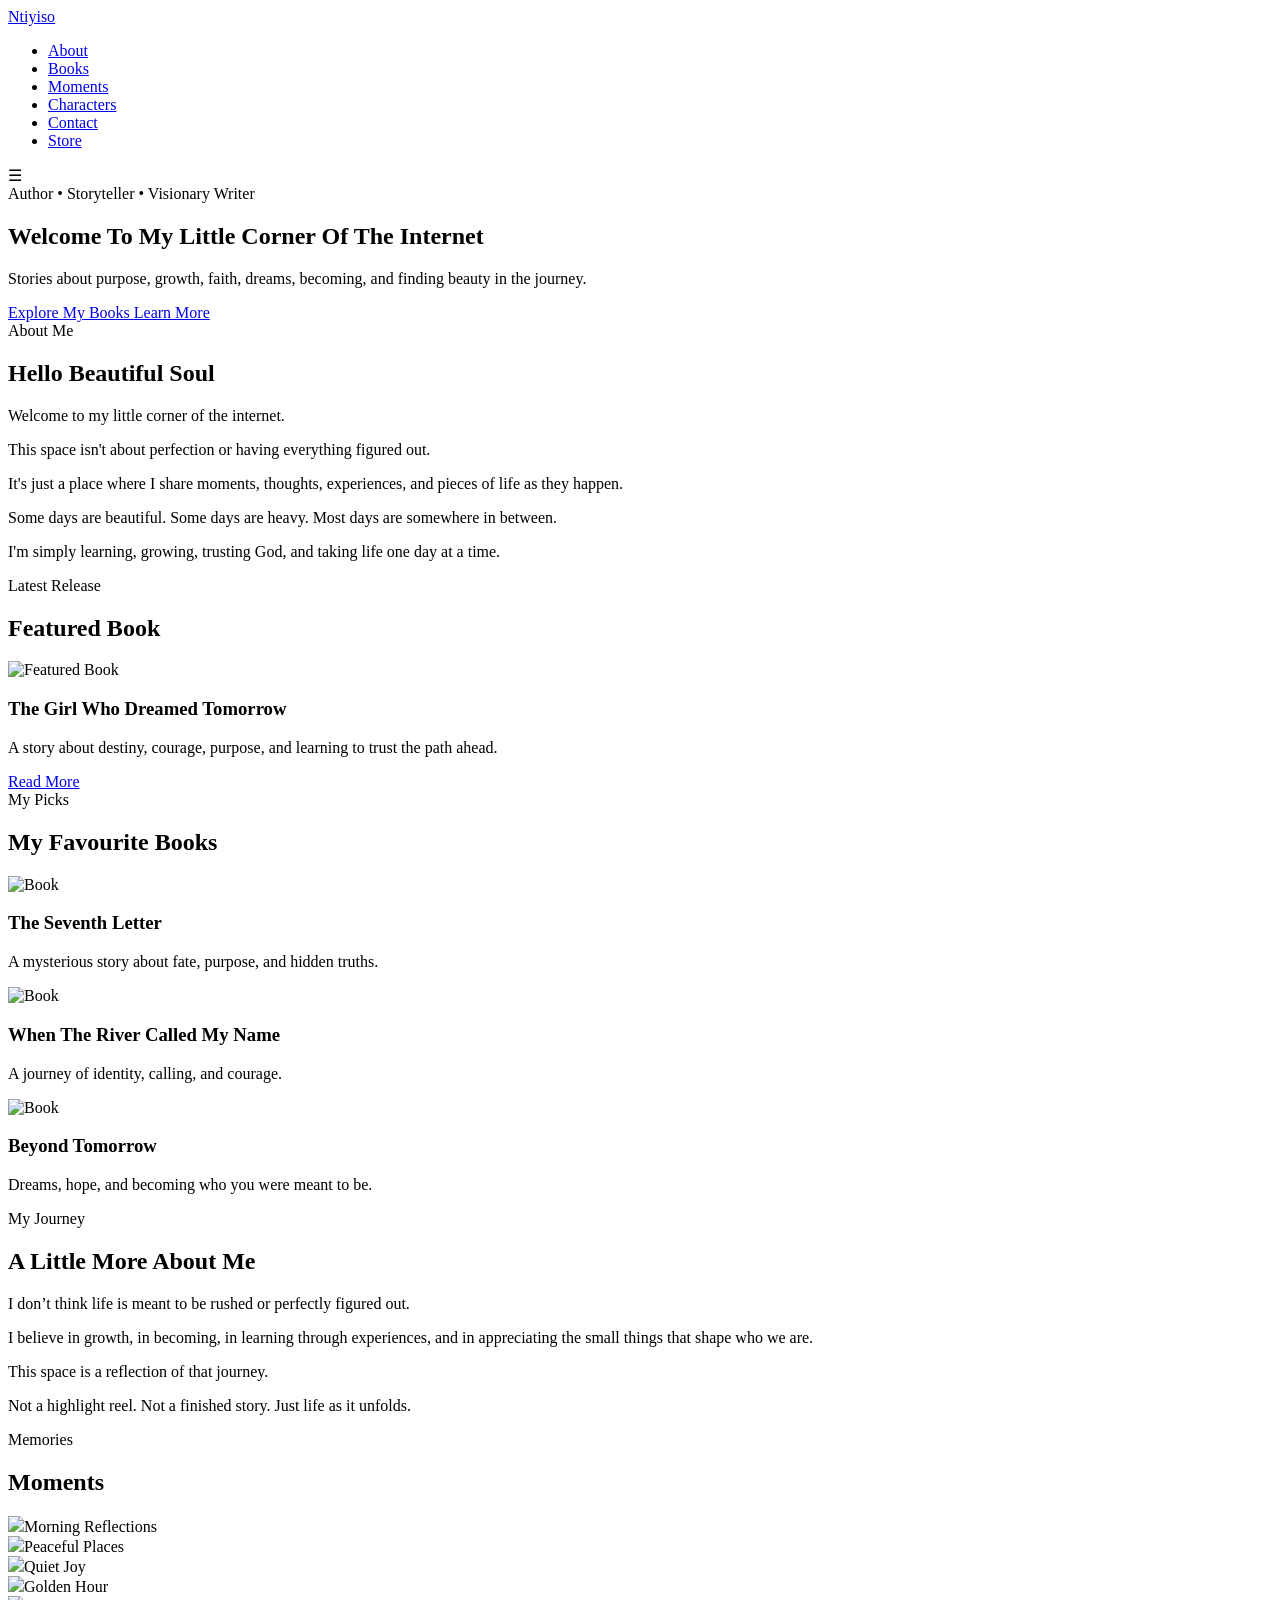
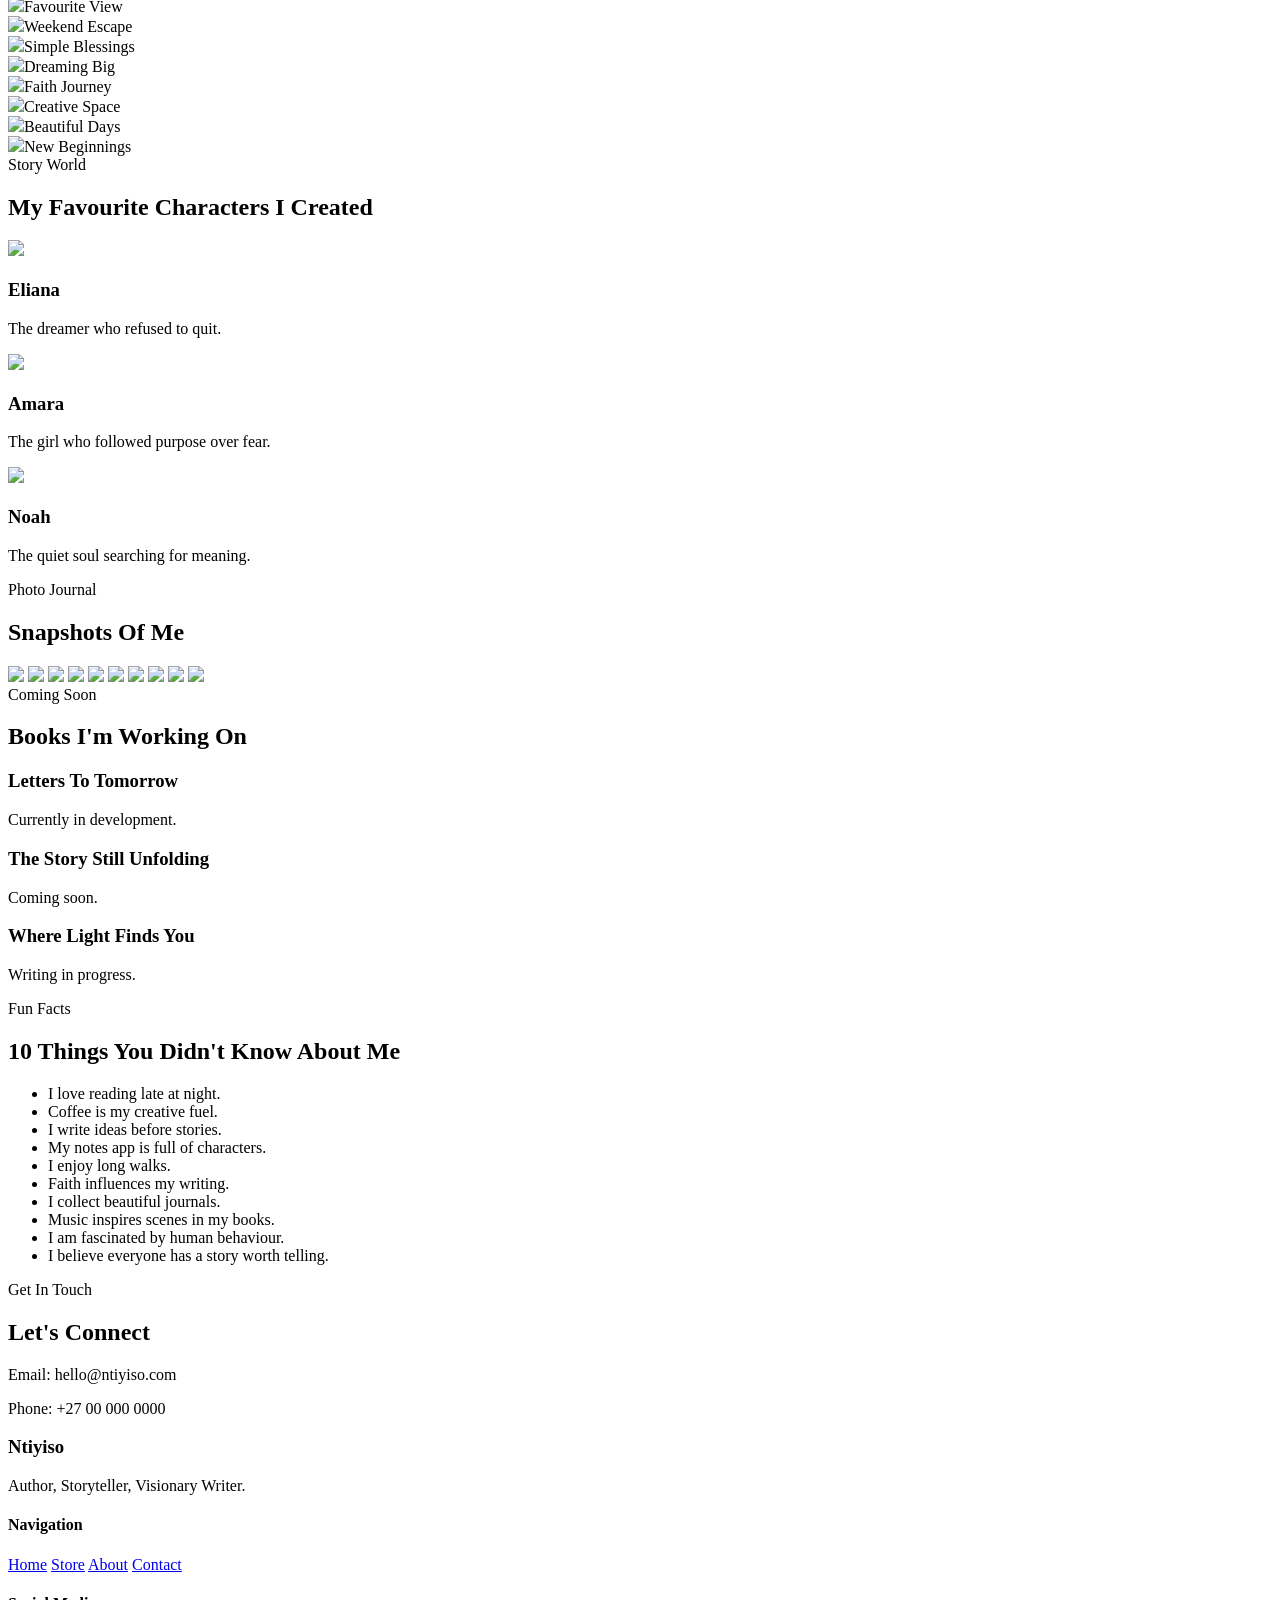
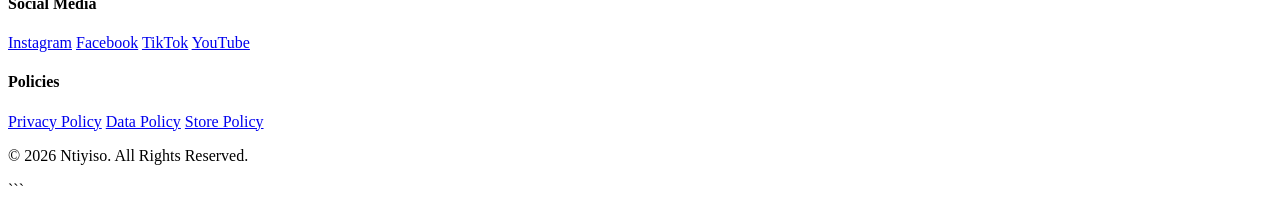
==== index.html @ 9b32e089 "Create index.html" ====
<!DOCTYPE html>
<html lang="en">

<head>

<meta charset="UTF-8">
<meta name="viewport" content="width=device-width, initial-scale=1.0">

<title>Ntiyiso | Author & Storyteller</title>

<meta name="description" content="Official website of Ntiyiso. Author, storyteller, visionary writer, dreamer, and lover of beautiful moments.">

<!-- GOOGLE FONTS -->

<link rel="preconnect" href="https://fonts.googleapis.com">
<link rel="preconnect" href="https://fonts.gstatic.com" crossorigin>

<link href="https://fonts.googleapis.com/css2?family=Cormorant+Garamond:wght@400;500;600;700&family=Quicksand:wght@400;500;600;700&display=swap" rel="stylesheet">

<!-- STYLESHEET -->

<link rel="stylesheet" href="css/style.css">

</head>

<body>

<!-- HEADER -->

<header class="header">

    <div class="container header-container">

        <a href="index.html" class="logo">
            Ntiyiso
        </a>

        <nav class="navbar">

            <ul>

                <li><a href="#about">About</a></li>
                <li><a href="#books">Books</a></li>
                <li><a href="#moments">Moments</a></li>
                <li><a href="#characters">Characters</a></li>
                <li><a href="#contact">Contact</a></li>
                <li><a href="store.html">Store</a></li>

            </ul>

        </nav>

        <div class="menu-toggle">
            ☰
        </div>

    </div>

</header>

<!-- HERO -->

<section class="hero">

    <div class="container hero-content">

        <span class="hero-subtitle">
            Author • Storyteller • Visionary Writer
        </span>

        <h1>
            Welcome To My Little Corner Of The Internet
        </h1>

        <p>
            Stories about purpose, growth, faith,
            dreams, becoming, and finding beauty in the journey.
        </p>

        <div class="hero-buttons">

            <a href="store.html" class="btn">
                Explore My Books
            </a>

            <a href="#about" class="btn btn-outline">
                Learn More
            </a>

        </div>

    </div>

</section>

<!-- ABOUT -->

<section class="about section" id="about">

    <div class="container">

        <div class="section-title">

            <span>About Me</span>

            <h2>Hello Beautiful Soul</h2>

        </div>

        <div class="about-content">

            <p>
                Welcome to my little corner of the internet.
            </p>

            <p>
                This space isn't about perfection or having everything figured out.
            </p>

            <p>
                It's just a place where I share moments, thoughts,
                experiences, and pieces of life as they happen.
            </p>

            <p>
                Some days are beautiful.
                Some days are heavy.
                Most days are somewhere in between.
            </p>

            <p>
                I'm simply learning, growing, trusting God,
                and taking life one day at a time.
            </p>

        </div>

    </div>

</section>

<!-- FEATURED BOOK -->

<section class="featured-book section">

    <div class="container">

        <div class="section-title">

            <span>Latest Release</span>

            <h2>Featured Book</h2>

        </div>

        <div class="featured-book-container">

            <div class="featured-book-image">

                <img src="images/book-featured.jpg" alt="Featured Book">

            </div>

            <div class="featured-book-content">

                <h3>The Girl Who Dreamed Tomorrow</h3>

                <p>
                    A story about destiny, courage,
                    purpose, and learning to trust the path ahead.
                </p>

                <a href="store.html" class="btn">
                    Read More
                </a>

            </div>

        </div>

    </div>

</section>

<!-- MY FAVOURITE BOOKS -->

<section class="books section" id="books">

    <div class="container">

        <div class="section-title">

            <span>My Picks</span>

            <h2>My Favourite Books</h2>

        </div>

        <div class="three-grid">

            <article class="card">

                <img src="images/book-1.jpg" alt="Book">

                <h3>The Seventh Letter</h3>

                <p>
                    A mysterious story about fate,
                    purpose, and hidden truths.
                </p>

            </article>

            <article class="card">

                <img src="images/book-2.jpg" alt="Book">

                <h3>When The River Called My Name</h3>

                <p>
                    A journey of identity,
                    calling, and courage.
                </p>

            </article>

            <article class="card">

                <img src="images/book-3.jpg" alt="Book">

                <h3>Beyond Tomorrow</h3>

                <p>
                    Dreams, hope, and becoming
                    who you were meant to be.
                </p>

            </article>

        </div>

    </div>

</section>

<!-- A LITTLE MORE ABOUT ME -->

<section class="more-about section">

    <div class="container">

        <div class="section-title">

            <span>My Journey</span>

            <h2>A Little More About Me</h2>

        </div>

        <div class="about-content">

            <p>
                I don’t think life is meant to be rushed
                or perfectly figured out.
            </p>

            <p>
                I believe in growth, in becoming,
                in learning through experiences,
                and in appreciating the small things
                that shape who we are.
            </p>

            <p>
                This space is a reflection of that journey.
            </p>

            <p>
                Not a highlight reel.
                Not a finished story.
                Just life as it unfolds.
            </p>

        </div>

    </div>

</section>

<!-- MOMENTS -->

<section class="moments section" id="moments">

    <div class="container">

        <div class="section-title">

            <span>Memories</span>

            <h2>Moments</h2>

        </div>

        <div class="moments-grid">

            <div class="moment"><img src="images/moment-1.jpg"><span>Morning Reflections</span></div>
            <div class="moment"><img src="images/moment-2.jpg"><span>Peaceful Places</span></div>
            <div class="moment"><img src="images/moment-3.jpg"><span>Quiet Joy</span></div>
            <div class="moment"><img src="images/moment-4.jpg"><span>Golden Hour</span></div>
            <div class="moment"><img src="images/moment-5.jpg"><span>Favourite View</span></div>
            <div class="moment"><img src="images/moment-6.jpg"><span>Weekend Escape</span></div>
            <div class="moment"><img src="images/moment-7.jpg"><span>Simple Blessings</span></div>
            <div class="moment"><img src="images/moment-8.jpg"><span>Dreaming Big</span></div>
            <div class="moment"><img src="images/moment-9.jpg"><span>Faith Journey</span></div>
            <div class="moment"><img src="images/moment-10.jpg"><span>Creative Space</span></div>
            <div class="moment"><img src="images/moment-11.jpg"><span>Beautiful Days</span></div>
            <div class="moment"><img src="images/moment-12.jpg"><span>New Beginnings</span></div>

        </div>

    </div>

</section>

<!-- CHARACTERS -->

<section class="characters section" id="characters">

    <div class="container">

        <div class="section-title">

            <span>Story World</span>

            <h2>My Favourite Characters I Created</h2>

        </div>

        <div class="three-grid">

            <div class="card">
                <img src="images/character-1.jpg">
                <h3>Eliana</h3>
                <p>The dreamer who refused to quit.</p>
            </div>

            <div class="card">
                <img src="images/character-2.jpg">
                <h3>Amara</h3>
                <p>The girl who followed purpose over fear.</p>
            </div>

            <div class="card">
                <img src="images/character-3.jpg">
                <h3>Noah</h3>
                <p>The quiet soul searching for meaning.</p>
            </div>

        </div>

    </div>

</section>

<!-- PHOTO SLIDESHOW -->

<section class="gallery section">

    <div class="container">

        <div class="section-title">

            <span>Photo Journal</span>

            <h2>Snapshots Of Me</h2>

        </div>

        <div class="slideshow">

            <img src="images/me-1.jpg" class="slide active">
            <img src="images/me-2.jpg" class="slide">
            <img src="images/me-3.jpg" class="slide">
            <img src="images/me-4.jpg" class="slide">
            <img src="images/me-5.jpg" class="slide">
            <img src="images/me-6.jpg" class="slide">
            <img src="images/me-7.jpg" class="slide">
            <img src="images/me-8.jpg" class="slide">
            <img src="images/me-9.jpg" class="slide">
            <img src="images/me-10.jpg" class="slide">

        </div>

    </div>

</section>

<!-- CURRENT WORKS -->

<section class="upcoming-books section">

    <div class="container">

        <div class="section-title">

            <span>Coming Soon</span>

            <h2>Books I'm Working On</h2>

        </div>

        <div class="three-grid">

            <div class="card">
                <h3>Letters To Tomorrow</h3>
                <p>Currently in development.</p>
            </div>

            <div class="card">
                <h3>The Story Still Unfolding</h3>
                <p>Coming soon.</p>
            </div>

            <div class="card">
                <h3>Where Light Finds You</h3>
                <p>Writing in progress.</p>
            </div>

        </div>

    </div>

</section>

<!-- TEN THINGS -->

<section class="facts section">

    <div class="container">

        <div class="section-title">

            <span>Fun Facts</span>

            <h2>10 Things You Didn't Know About Me</h2>

        </div>

        <ul class="facts-list">

            <li>I love reading late at night.</li>
            <li>Coffee is my creative fuel.</li>
            <li>I write ideas before stories.</li>
            <li>My notes app is full of characters.</li>
            <li>I enjoy long walks.</li>
            <li>Faith influences my writing.</li>
            <li>I collect beautiful journals.</li>
            <li>Music inspires scenes in my books.</li>
            <li>I am fascinated by human behaviour.</li>
            <li>I believe everyone has a story worth telling.</li>

        </ul>

    </div>

</section>

<!-- CONTACT -->

<section class="contact section" id="contact">

    <div class="container">

        <div class="section-title">

            <span>Get In Touch</span>

            <h2>Let's Connect</h2>

        </div>

        <div class="contact-info">

            <p>Email: hello@ntiyiso.com</p>
            <p>Phone: +27 00 000 0000</p>

        </div>

    </div>

</section>

<!-- FOOTER -->

<footer class="footer">

    <div class="container footer-container">

        <div class="footer-logo">

            <h3>Ntiyiso</h3>

            <p>
                Author, Storyteller,
                Visionary Writer.
            </p>

        </div>

        <div class="footer-nav">

            <h4>Navigation</h4>

            <a href="index.html">Home</a>
            <a href="store.html">Store</a>
            <a href="#about">About</a>
            <a href="#contact">Contact</a>

        </div>

        <div class="footer-social">

            <h4>Social Media</h4>

            <a href="#">Instagram</a>
            <a href="#">Facebook</a>
            <a href="#">TikTok</a>
            <a href="#">YouTube</a>

        </div>

        <div class="footer-policies">

            <h4>Policies</h4>

            <a href="#">Privacy Policy</a>
            <a href="#">Data Policy</a>
            <a href="#">Store Policy</a>

        </div>

    </div>

    <div class="copyright">

        <p>
            © 2026 Ntiyiso. All Rights Reserved.
        </p>

    </div>

</footer>

<!-- JAVASCRIPT -->

<script src="js/script.js"></script>

</body>
</html>
```
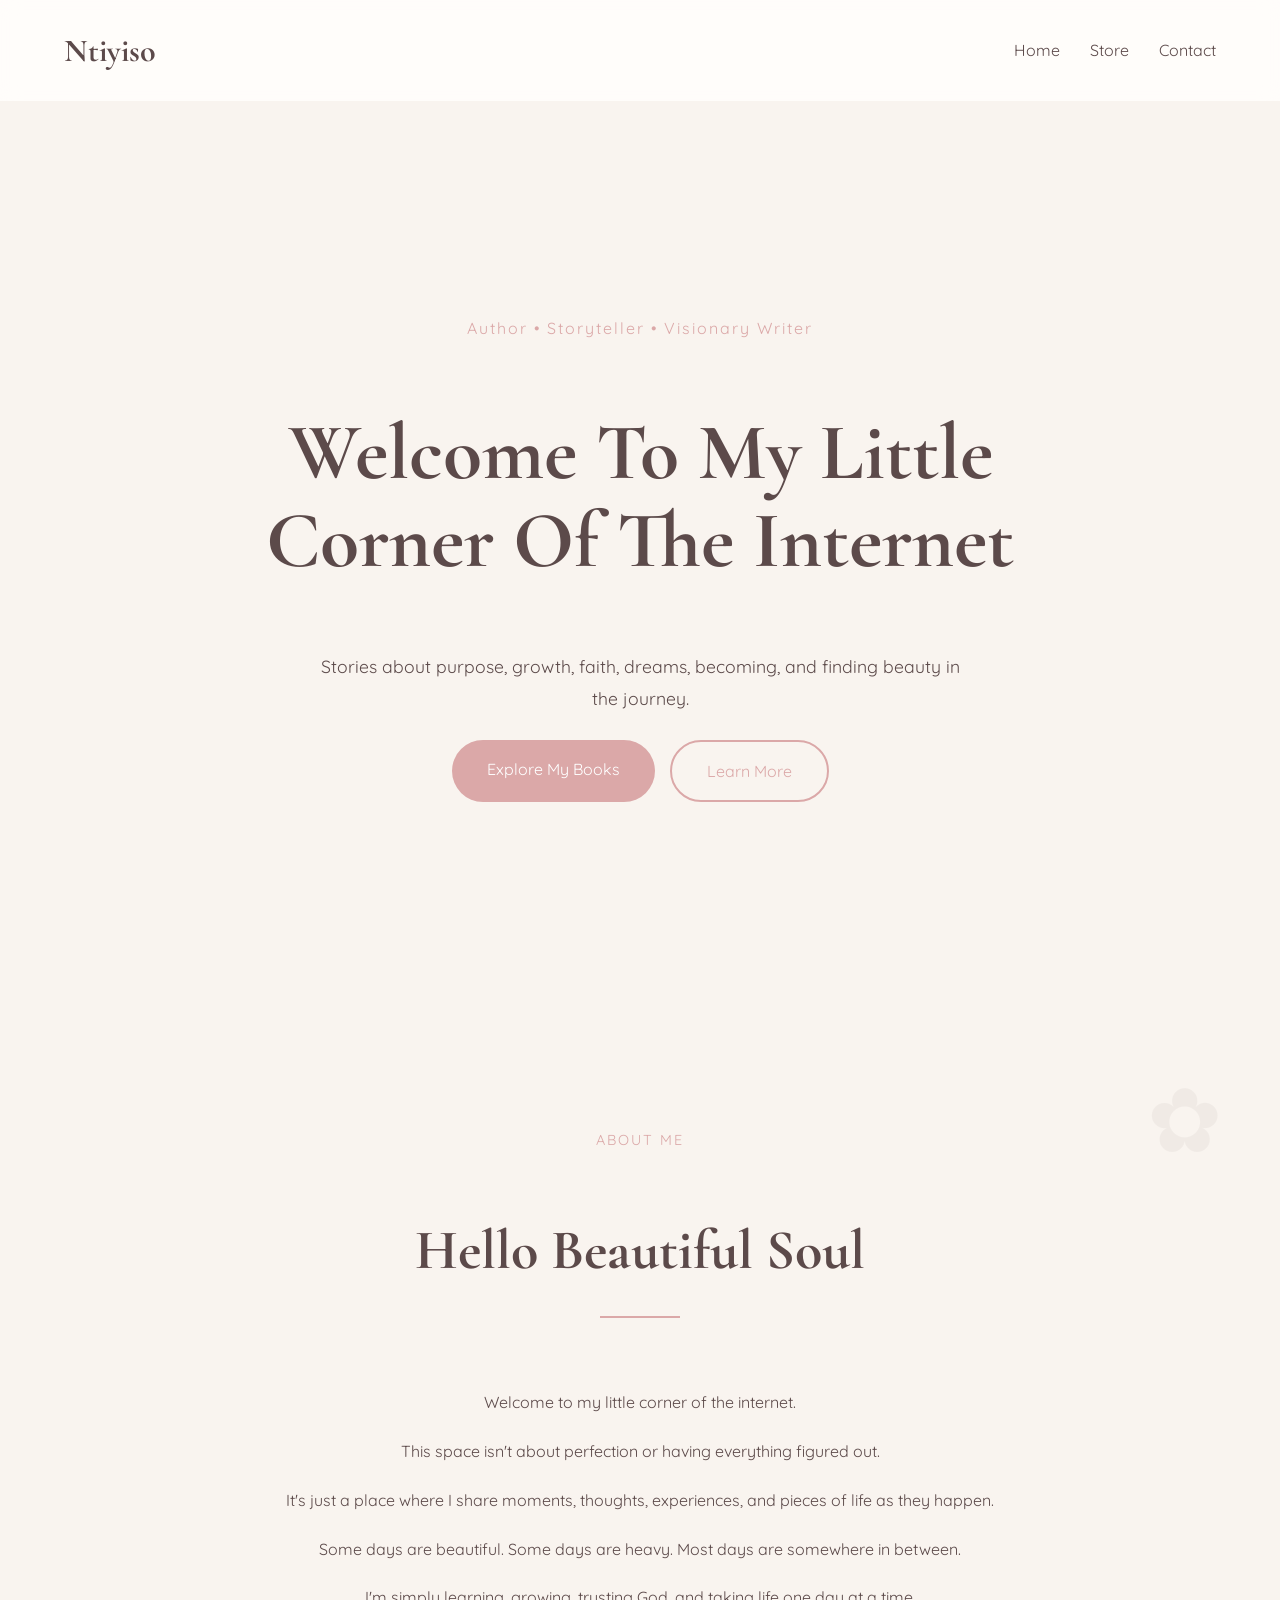
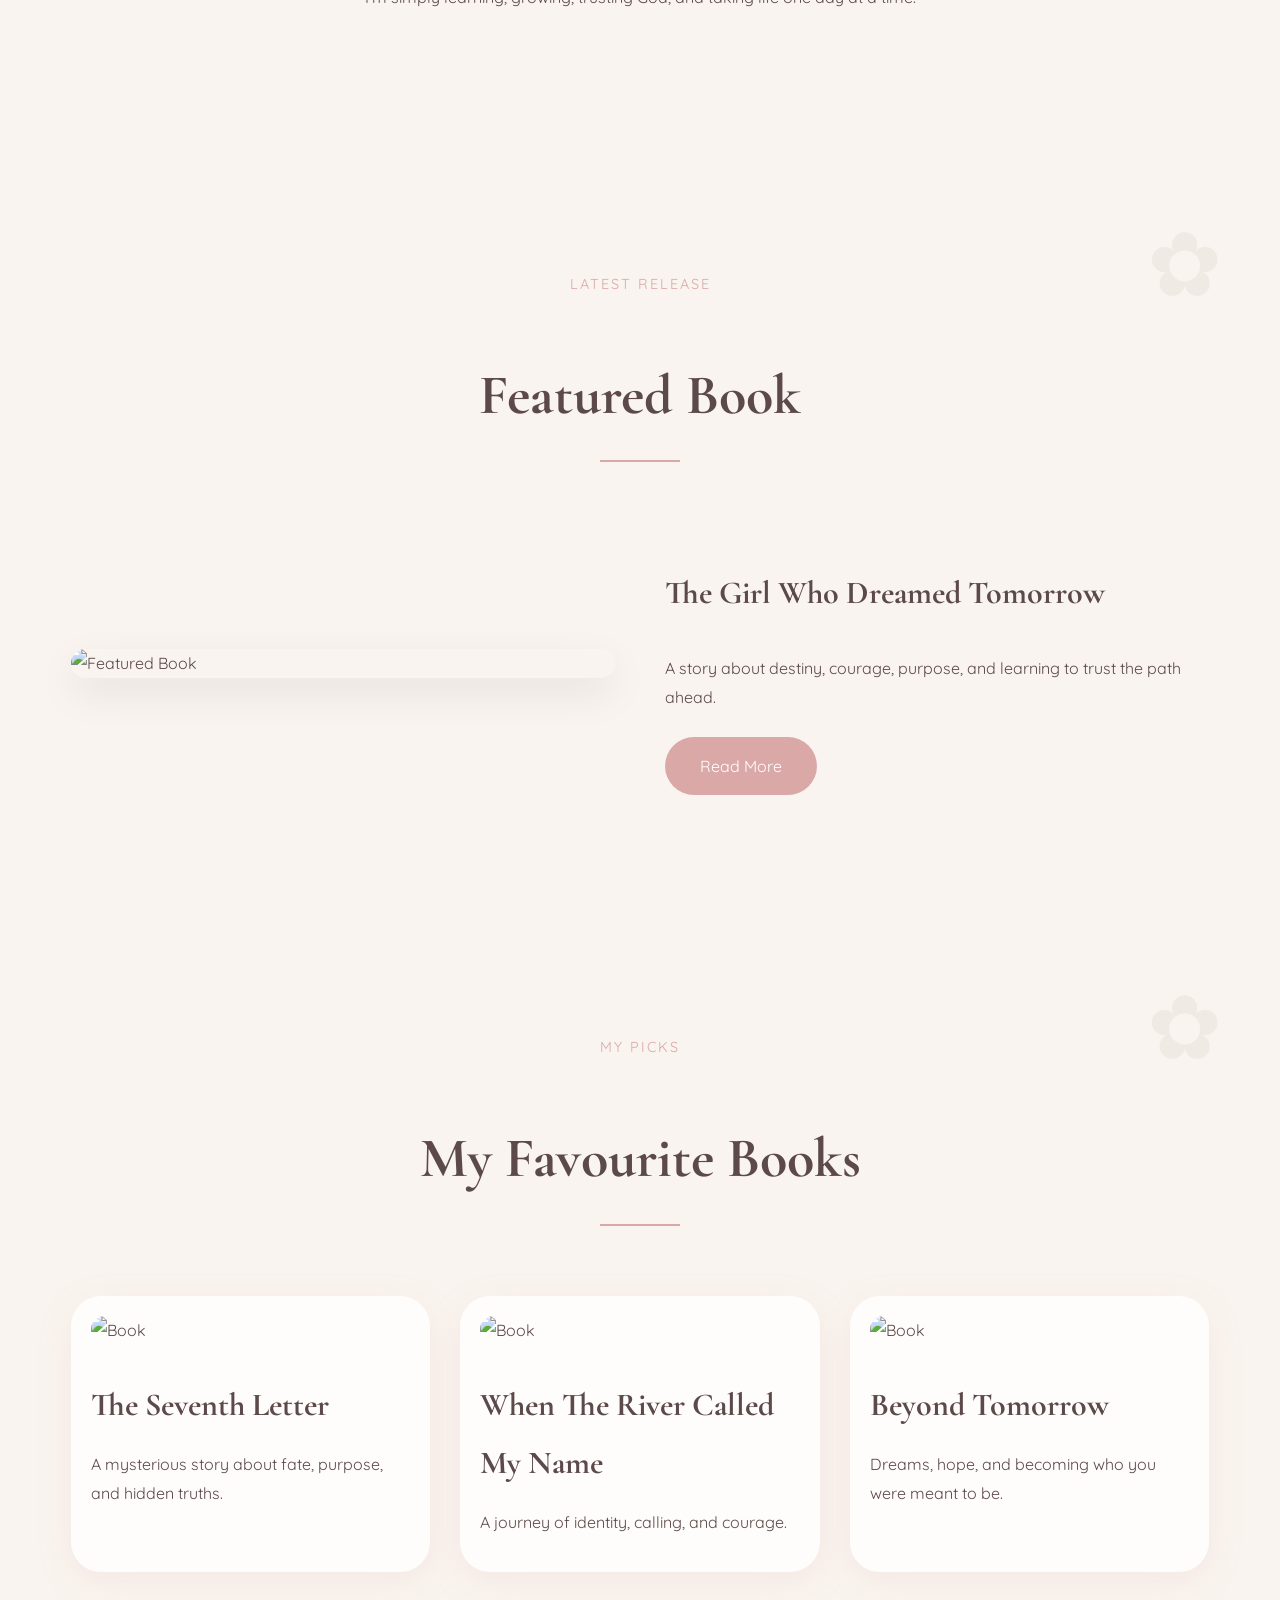
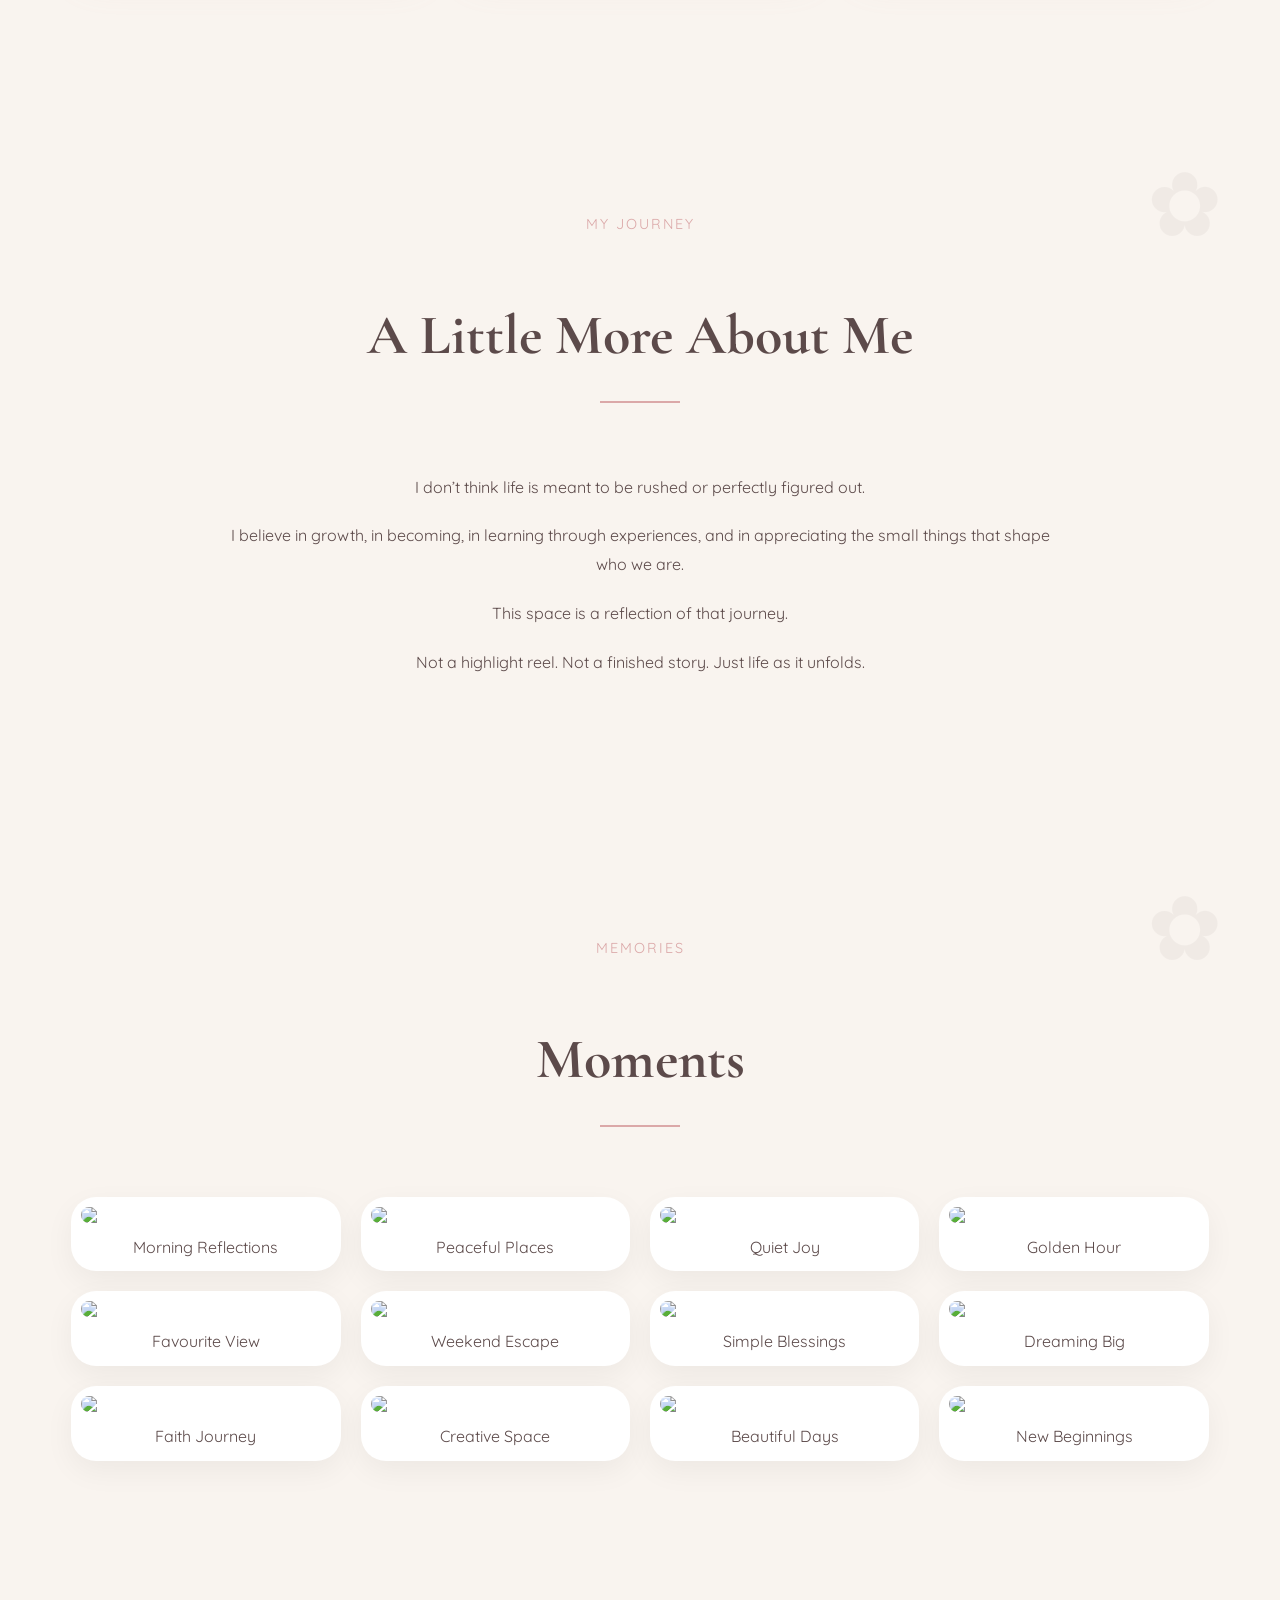
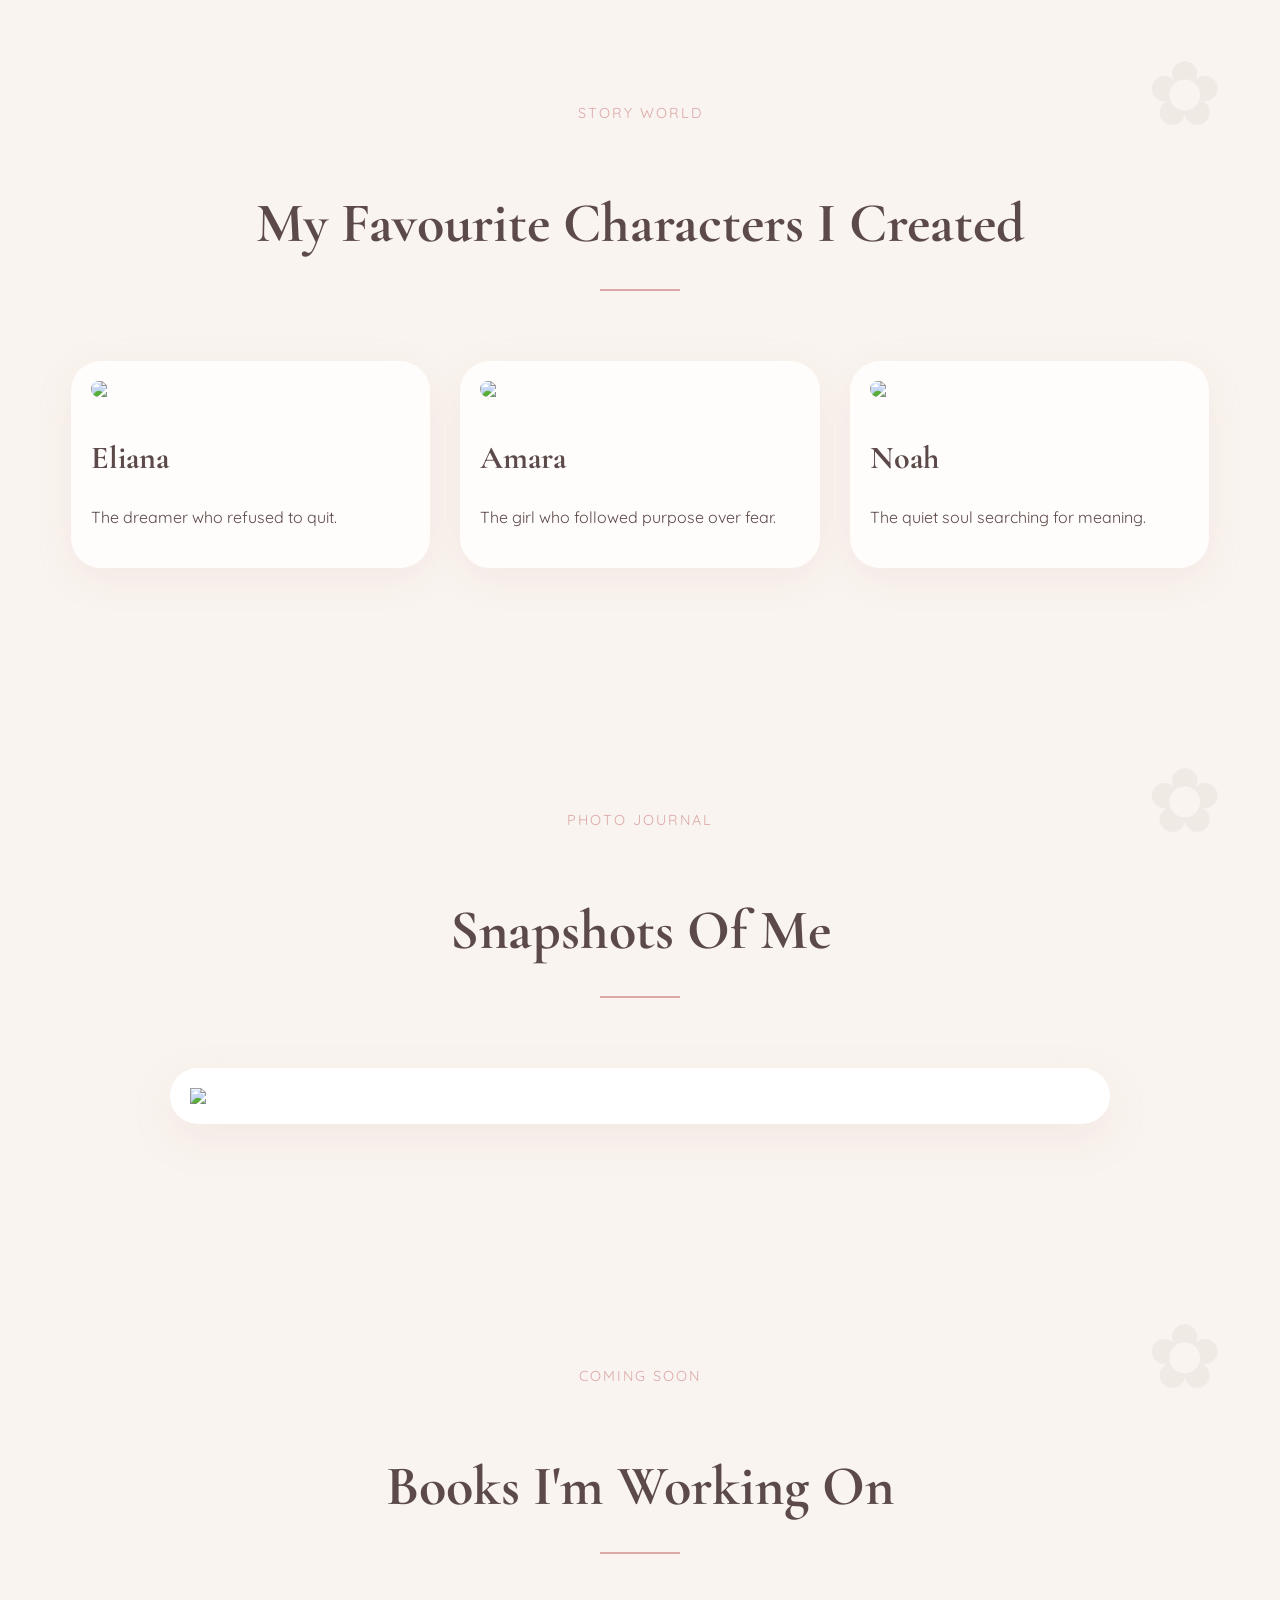
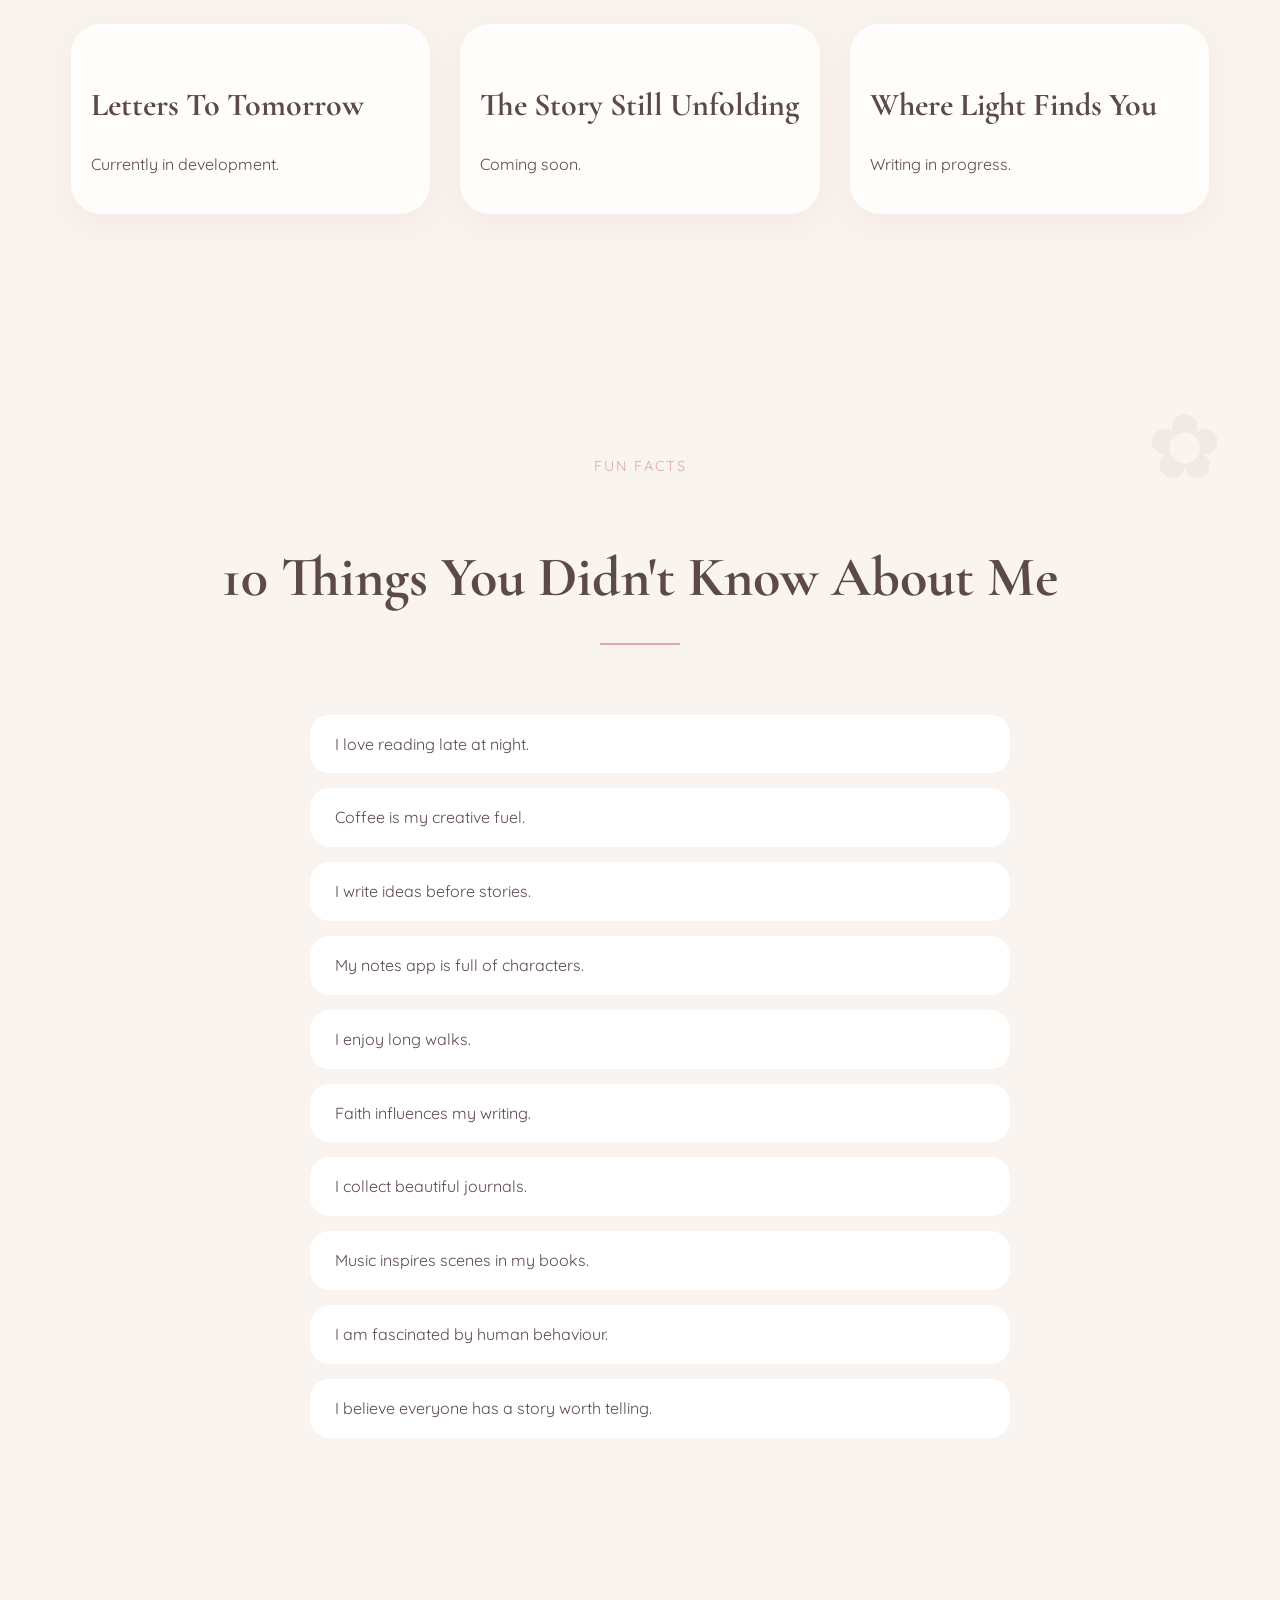
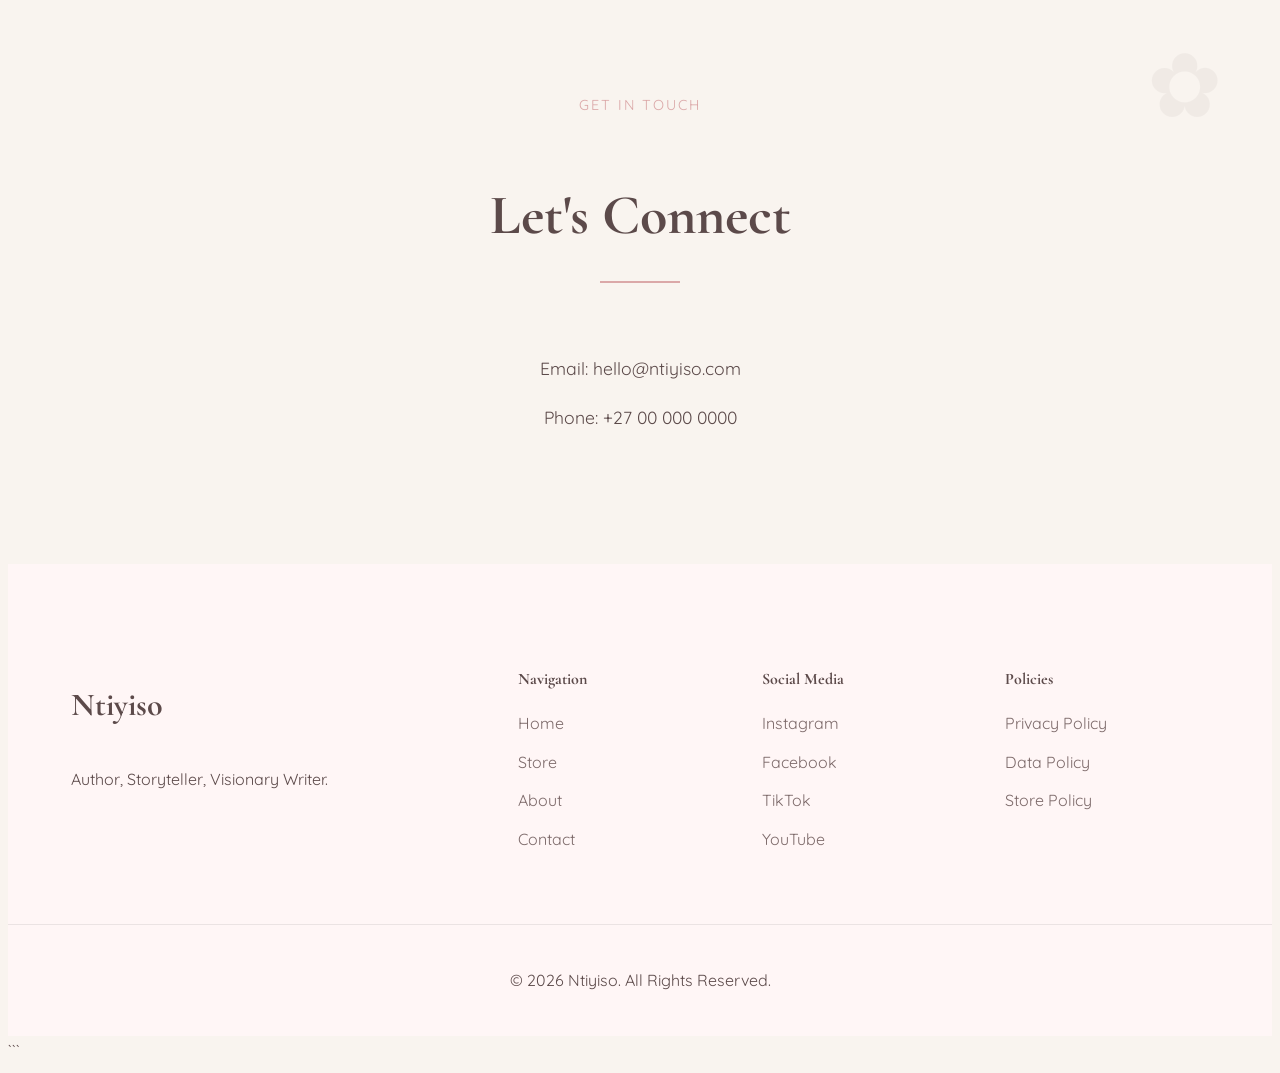
==== commit d63a7ae4: "Update index.html" ====
--- a/index.html
+++ b/index.html
@@ -39,12 +39,9 @@
 
             <ul>
 
-                <li><a href="#about">About</a></li>
-                <li><a href="#books">Books</a></li>
-                <li><a href="#moments">Moments</a></li>
-                <li><a href="#characters">Characters</a></li>
+                <li><a href="index.html">Home</a></li>
+                <li><a href="store.html">Store</a></li>
                 <li><a href="#contact">Contact</a></li>
-                <li><a href="store.html">Store</a></li>
 
             </ul>
 
--- a/css/style.css
+++ b/css/style.css
@@ -0,0 +1,1037 @@
+```css
+/* =========================================
+   NTIYISO AUTHOR WEBSITE
+========================================= */
+
+/* GOOGLE FONTS
+
+Cormorant Garamond
+Quicksand
+
+========================================= */
+
+
+/* RESET */
+
+*{
+    margin:0;
+    padding:0;
+    box-sizing:border-box;
+}
+
+html{
+    scroll-behavior:smooth;
+}
+
+body{
+
+    font-family:'Quicksand',sans-serif;
+
+    background:#f9f4ef;
+
+    color:#5c4a4a;
+
+    line-height:1.8;
+
+    overflow-x:hidden;
+
+}
+
+img{
+
+    width:100%;
+
+    display:block;
+
+}
+
+a{
+
+    text-decoration:none;
+
+    color:inherit;
+
+}
+
+ul{
+
+    list-style:none;
+
+}
+
+.container{
+
+    width:90%;
+
+    max-width:1200px;
+
+    margin:auto;
+
+}
+
+.section{
+
+    padding:120px 0;
+
+}
+
+
+/* =========================================
+   COLORS
+========================================= */
+
+:root{
+
+    --cream:#f9f4ef;
+
+    --warm-white:#fffdfb;
+
+    --soft-blush:#f2d8d8;
+
+    --rose:#e8c2c2;
+
+    --dusty-pink:#dba8a8;
+
+    --beige:#eadfce;
+
+    --latte:#d8c1b1;
+
+    --text:#5c4a4a;
+
+    --text-light:#7d6a6a;
+
+}
+
+
+/* =========================================
+   TYPOGRAPHY
+========================================= */
+
+h1,
+h2,
+h3,
+h4{
+
+    font-family:'Cormorant Garamond',serif;
+
+    color:var(--text);
+
+}
+
+h1{
+
+    font-size:5rem;
+
+    line-height:1.1;
+
+}
+
+h2{
+
+    font-size:3.5rem;
+
+}
+
+h3{
+
+    font-size:2rem;
+
+}
+
+.section-title{
+
+    text-align:center;
+
+    margin-bottom:70px;
+
+}
+
+.section-title span{
+
+    display:block;
+
+    color:var(--dusty-pink);
+
+    margin-bottom:10px;
+
+    letter-spacing:2px;
+
+    text-transform:uppercase;
+
+    font-size:.9rem;
+
+}
+
+.section-title h2{
+
+    position:relative;
+
+}
+
+.section-title h2::after{
+
+    content:"";
+
+    display:block;
+
+    width:80px;
+
+    height:2px;
+
+    background:var(--dusty-pink);
+
+    margin:15px auto 0;
+
+}
+
+
+/* =========================================
+   BUTTONS
+========================================= */
+
+.btn{
+
+    display:inline-block;
+
+    padding:15px 35px;
+
+    border-radius:50px;
+
+    background:var(--dusty-pink);
+
+    color:#fff;
+
+    transition:.3s;
+
+}
+
+.btn:hover{
+
+    transform:translateY(-4px);
+
+}
+
+.btn-outline{
+
+    background:transparent;
+
+    border:2px solid var(--dusty-pink);
+
+    color:var(--dusty-pink);
+
+}
+
+
+/* =========================================
+   HEADER
+========================================= */
+
+.header{
+
+    position:fixed;
+
+    top:0;
+
+    left:0;
+
+    width:100%;
+
+    z-index:1000;
+
+    background:rgba(255,253,251,.92);
+
+    backdrop-filter:blur(10px);
+
+}
+
+.header-container{
+
+    display:flex;
+
+    justify-content:space-between;
+
+    align-items:center;
+
+    padding:20px 0;
+
+}
+
+.logo{
+
+    font-size:2rem;
+
+    font-family:'Cormorant Garamond',serif;
+
+    font-weight:700;
+
+}
+
+.navbar ul{
+
+    display:flex;
+
+    gap:30px;
+
+}
+
+.navbar a{
+
+    transition:.3s;
+
+}
+
+.navbar a:hover{
+
+    color:var(--dusty-pink);
+
+}
+
+.menu-toggle{
+
+    display:none;
+
+    font-size:2rem;
+
+    cursor:pointer;
+
+}
+
+
+/* =========================================
+   HERO
+========================================= */
+
+.hero{
+
+    min-height:100vh;
+
+    display:flex;
+
+    align-items:center;
+
+    text-align:center;
+
+    padding-top:100px;
+
+    background:
+    linear-gradient(
+    rgba(249,244,239,.8),
+    rgba(249,244,239,.8)),
+    url('../images/hero.jpg');
+
+    background-size:cover;
+
+    background-position:center;
+
+}
+
+.hero-content{
+
+    max-width:800px;
+
+}
+
+.hero-subtitle{
+
+    display:block;
+
+    color:var(--dusty-pink);
+
+    letter-spacing:2px;
+
+    margin-bottom:20px;
+
+}
+
+.hero p{
+
+    max-width:650px;
+
+    margin:25px auto;
+
+    font-size:1.1rem;
+
+}
+
+.hero-buttons{
+
+    display:flex;
+
+    justify-content:center;
+
+    gap:15px;
+
+    flex-wrap:wrap;
+
+}
+
+
+/* =========================================
+   ABOUT
+========================================= */
+
+.about-content{
+
+    max-width:850px;
+
+    margin:auto;
+
+    text-align:center;
+
+}
+
+.about-content p{
+
+    margin-bottom:20px;
+
+}
+
+
+/* =========================================
+   FEATURED BOOK
+========================================= */
+
+.featured-book-container{
+
+    display:grid;
+
+    grid-template-columns:1fr 1fr;
+
+    gap:50px;
+
+    align-items:center;
+
+}
+
+.featured-book-image img{
+
+    border-radius:30px;
+
+    box-shadow:0 15px 40px rgba(0,0,0,.08);
+
+}
+
+.featured-book-content p{
+
+    margin:25px 0;
+
+}
+
+
+/* =========================================
+   CARDS
+========================================= */
+
+.three-grid{
+
+    display:grid;
+
+    grid-template-columns:repeat(3,1fr);
+
+    gap:30px;
+
+}
+
+.card{
+
+    background:var(--warm-white);
+
+    border-radius:30px;
+
+    overflow:hidden;
+
+    padding:20px;
+
+    box-shadow:0 10px 35px rgba(219,168,168,.15);
+
+    transition:.3s;
+
+}
+
+.card{
+
+    background:var(--warm-white);
+
+    border-radius:30px;
+
+    overflow:hidden;
+
+    padding:20px;
+
+    box-shadow:0 10px 35px rgba(219,168,168,.15);
+
+    transition:
+    box-shadow .3s ease,
+    transform .3s ease;
+
+}
+
+.card:hover{
+
+    box-shadow:
+    0 20px 45px rgba(219,168,168,.25);
+
+}
+
+.card img{
+
+    border-radius:20px;
+
+    margin-bottom:20px;
+
+}
+
+.card h3{
+
+    margin-bottom:10px;
+
+}
+
+
+/* =========================================
+   MOMENTS
+========================================= */
+
+.moments-grid{
+
+    display:grid;
+
+    grid-template-columns:repeat(4,1fr);
+
+    gap:20px;
+
+}
+
+.moment{
+
+    background:white;
+
+    padding:10px;
+
+    border-radius:25px;
+
+    box-shadow:0 10px 30px rgba(0,0,0,.05);
+
+}
+
+.moment img{
+
+    border-radius:18px;
+
+    margin-bottom:10px;
+
+}
+
+.moment span{
+
+    display:block;
+
+    text-align:center;
+
+}
+
+
+/* =========================================
+   SLIDESHOW
+========================================= */
+
+.slideshow{
+
+    position:relative;
+
+    max-width:900px;
+
+    margin:auto;
+
+    overflow:hidden;
+
+    border-radius:40px;
+
+    background:white;
+
+    padding:20px;
+
+    box-shadow:0 15px 40px rgba(219,168,168,.15);
+
+}
+
+.slide{
+
+    display:none;
+
+}
+
+.slide.active{
+
+    display:block;
+
+}
+
+
+/* =========================================
+   FACTS
+========================================= */
+
+.facts-list{
+
+    max-width:700px;
+
+    margin:auto;
+
+}
+
+.facts-list li{
+
+    background:white;
+
+    margin-bottom:15px;
+
+    padding:15px 25px;
+
+    border-radius:20px;
+
+}
+
+
+/* =========================================
+   CONTACT
+========================================= */
+
+.contact-info{
+
+    text-align:center;
+
+    font-size:1.1rem;
+
+}
+
+.contact-info p{
+
+    margin-bottom:10px;
+
+}
+
+
+/* =========================================
+   FOOTER
+========================================= */
+
+.footer{
+
+    background:#fff6f6;
+
+    padding-top:80px;
+
+}
+
+.footer-container{
+
+    display:grid;
+
+    grid-template-columns:2fr 1fr 1fr 1fr;
+
+    gap:40px;
+
+}
+
+.footer h4{
+
+    margin-bottom:15px;
+
+}
+
+.footer a{
+
+    display:block;
+
+    margin-bottom:10px;
+
+    color:var(--text-light);
+
+}
+
+.footer a:hover{
+
+    color:var(--dusty-pink);
+
+}
+
+.copyright{
+
+    text-align:center;
+
+    padding:25px;
+
+    margin-top:60px;
+
+    border-top:1px solid rgba(0,0,0,.08);
+
+}
+
+
+/* =========================================
+   DECORATIVE FLOWERS
+========================================= */
+
+.section{
+
+    position:relative;
+
+}
+
+.section::before{
+
+    content:"✿";
+
+    position:absolute;
+
+    top:30px;
+
+    right:50px;
+
+    font-size:90px;
+
+    opacity:.05;
+
+}
+
+
+/* =========================================
+   RESPONSIVE
+========================================= */
+
+@media(max-width:992px){
+
+    h1{
+        font-size:3.8rem;
+    }
+
+    h2{
+        font-size:2.8rem;
+    }
+
+    .three-grid{
+        grid-template-columns:1fr;
+    }
+
+    .featured-book-container{
+        grid-template-columns:1fr;
+    }
+
+    .moments-grid{
+        grid-template-columns:repeat(2,1fr);
+    }
+
+    .footer-container{
+        grid-template-columns:1fr 1fr;
+    }
+
+}
+
+@media(max-width:768px){
+
+    .navbar{
+        display:none;
+    }
+
+    .menu-toggle{
+        display:block;
+    }
+
+    h1{
+        font-size:3rem;
+    }
+
+    h2{
+        font-size:2.2rem;
+    }
+
+    .moments-grid{
+        grid-template-columns:1fr;
+    }
+
+    .footer-container{
+        grid-template-columns:1fr;
+        text-align:center;
+    }
+
+    .hero-buttons{
+        flex-direction:column;
+        align-items:center;
+    }
+
+}
+
+@media(max-width:480px){
+
+    .section{
+        padding:80px 0;
+    }
+
+    h1{
+        font-size:2.5rem;
+    }
+
+}
+
+/* REVEAL ANIMATIONS */
+
+.section,
+.card,
+.moment,
+.featured-book-container,
+.facts-list li{
+
+    opacity:0;
+
+    transform:translateY(50px);
+
+    transition:.8s ease;
+
+}
+
+.show{
+
+    opacity:1 !important;
+
+    transform:translateY(0) !important;
+
+}
+
+
+/* ACTIVE NAV */
+
+.active-link{
+
+    color:var(--dusty-pink) !important;
+
+    font-weight:700;
+
+}
+
+
+/* =========================================
+   MOBILE MENU
+========================================= */
+
+@media(max-width:768px){
+
+    .navbar{
+
+        display:none;
+
+        position:absolute;
+
+        top:100%;
+
+        left:0;
+
+        width:100%;
+
+        background:#fffdfb;
+
+        padding:30px;
+
+        box-shadow:
+        0 15px 40px rgba(0,0,0,.08);
+
+    }
+
+    .navbar.active{
+
+        display:block;
+
+    }
+
+    .navbar ul{
+
+        flex-direction:column;
+
+        gap:20px;
+
+        text-align:center;
+
+    }
+
+    .menu-toggle{
+
+        display:block;
+
+    }
+
+}
+
+
+/* FLOATING FLOWERS */
+
+.flower{
+
+    position:fixed;
+
+    bottom:-50px;
+
+    pointer-events:none;
+
+    z-index:1;
+
+    opacity:.15;
+
+    animation:floatFlower linear forwards;
+
+}
+
+@keyframes floatFlower{
+
+    from{
+
+        transform:
+        translateY(0)
+        rotate(0deg);
+
+    }
+
+    to{
+
+        transform:
+        translateY(-120vh)
+        rotate(360deg);
+
+    }
+
+}
+
+
+/* PAGE LOAD */
+
+body{
+
+    font-family:'Quicksand',sans-serif;
+
+    background:#f9f4ef;
+
+    color:#5c4a4a;
+
+    line-height:1.8;
+
+    overflow-x:hidden;
+
+}
+
+/* =========================================
+   STORE HERO
+========================================= */
+
+.store-hero{
+
+    min-height:70vh;
+
+    display:flex;
+
+    align-items:center;
+
+    justify-content:center;
+
+    text-align:center;
+
+    padding-top:120px;
+
+    background:
+    linear-gradient(
+    rgba(249,244,239,.88),
+    rgba(249,244,239,.88)),
+    url('../images/store-hero.jpg');
+
+    background-size:cover;
+
+    background-position:center;
+
+}
+
+.store-hero p{
+
+    max-width:650px;
+
+    margin:20px auto 0;
+
+}
+
+
+/* =========================================
+   STORE GRID
+========================================= */
+
+.store-grid{
+
+    display:grid;
+
+    grid-template-columns:
+    repeat(auto-fit,minmax(280px,1fr));
+
+    gap:30px;
+
+}
+
+.store-grid .card{
+
+    text-align:center;
+
+}
+
+.store-grid .card h3{
+
+    margin:15px 0 10px;
+
+}
+
+.store-grid .card p{
+
+    margin-bottom:15px;
+
+}
+
+
+/* OPTIONAL BUY BUTTON */
+
+.buy-btn{
+
+    display:inline-block;
+
+    margin-top:15px;
+
+    padding:12px 25px;
+
+    border-radius:50px;
+
+    background:var(--dusty-pink);
+
+    color:white;
+
+}
+/* =========================================
+   REVEAL ANIMATIONS
+========================================= */
+
+.section,
+.card,
+.moment,
+.featured-book-container,
+.facts-list li{
+
+    opacity:0;
+
+    transform:translateY(40px);
+
+    transition:
+    opacity .8s ease,
+    transform .8s ease;
+
+}
+
+.show{
+
+    opacity:1;
+
+    transform:translateY(0);
+
+}
+
